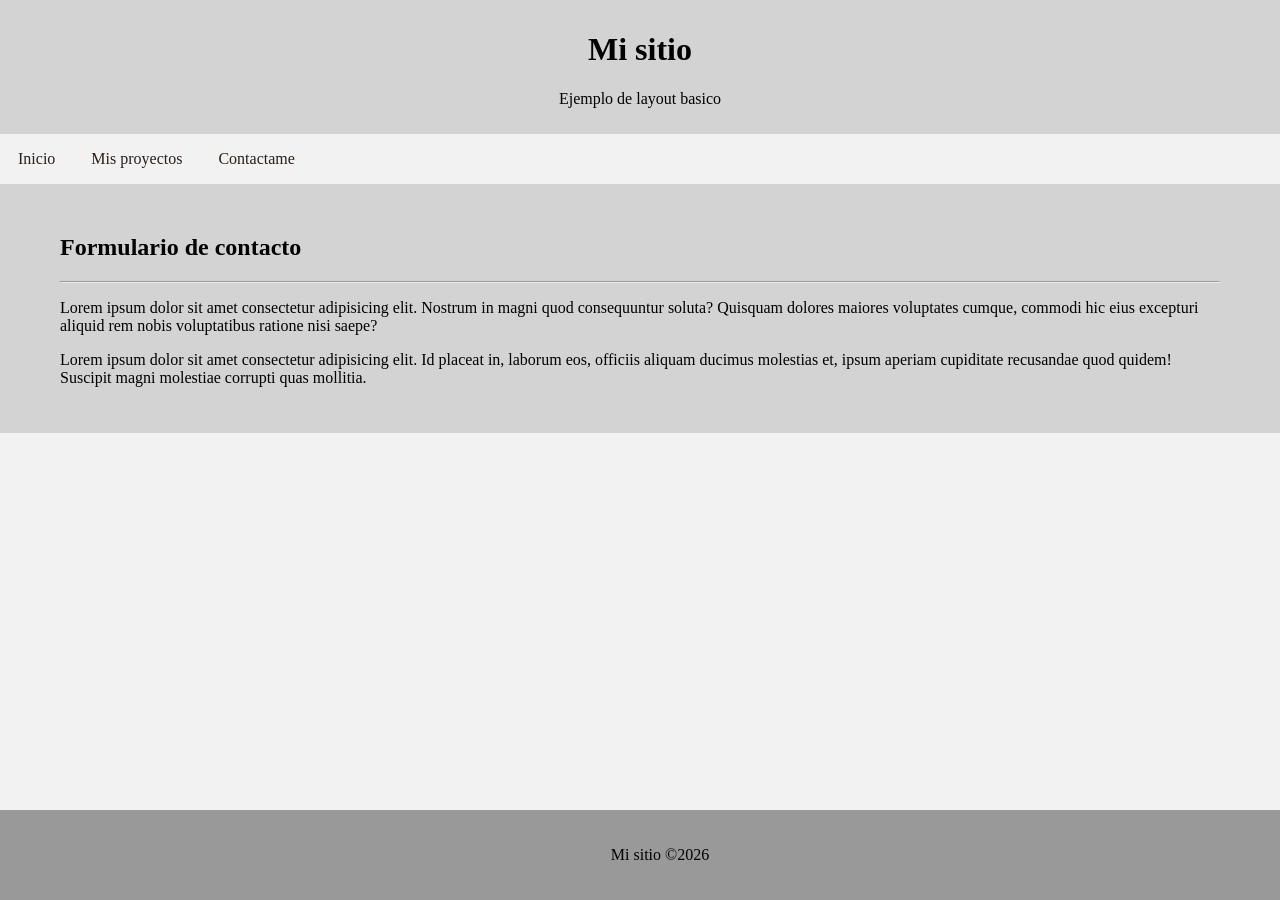
==== contacto.html @ da56fbd6 "Add files via upload" ====
<!DOCTYPE html>
<html lang="en">
<head>
    <meta charset="UTF-8">
    <meta name="viewport" content="width=device-width, initial-scale=1.0">
    <title>Mi sitio</title>
    <link rel="stylesheet" href="css/style.css">
</head>
<body>
    <header>
        <h1>Mi sitio</h1>
        <p>Ejemplo de layout basico</p>
    </header>
    <nav>
        <a href="index.html">Inicio</a>
        <a href="proyectos.html">Mis proyectos</a>
        <a href="contacto.html">Contactame</a>
    </nav>
    <main>
        <h2>Formulario de contacto</h2>
        <hr>
        <p>Lorem ipsum dolor sit amet consectetur adipisicing elit. Nostrum in magni quod consequuntur soluta? Quisquam dolores maiores voluptates cumque, commodi hic eius excepturi aliquid rem nobis voluptatibus ratione nisi saepe?</p>
        <p>Lorem ipsum dolor sit amet consectetur adipisicing elit. Id placeat in, laborum eos, officiis aliquam ducimus molestias et, ipsum aperiam cupiditate recusandae quod quidem! Suscipit magni molestiae corrupti quas mollitia.</p>
    </main>
    <footer>
        <p>Mi sitio &copy;2026</p>
    </footer>
</body>
</html>
---- css/style.css ----
body{
    margin: 0;
    padding: 0;
    background-color: #F2F2F2;
}
header{
    background-color: lightgrey;
    padding: 10px;
    text-align: center;
}
nav{
    display: flex;
    background-color: #A67BB;
    margin: 0px;
    padding: 0px;
}
nav a{
    display: block;
    color: #2c1e16;
    padding: 16px 18px;
    text-decoration: none;
    margin
}
nav a:hover{
    background-color: #0a0a0a;
    color: #ffffff;
}
main{
    margin-bottom: 50px;
    padding: 30px 60px;
    background-color: lightgray;
}
footer{
    text-align: center;
    padding: 20px;
    background-color: #999;
    position: fixed;
    bottom: 0;
    width: 100%;
}
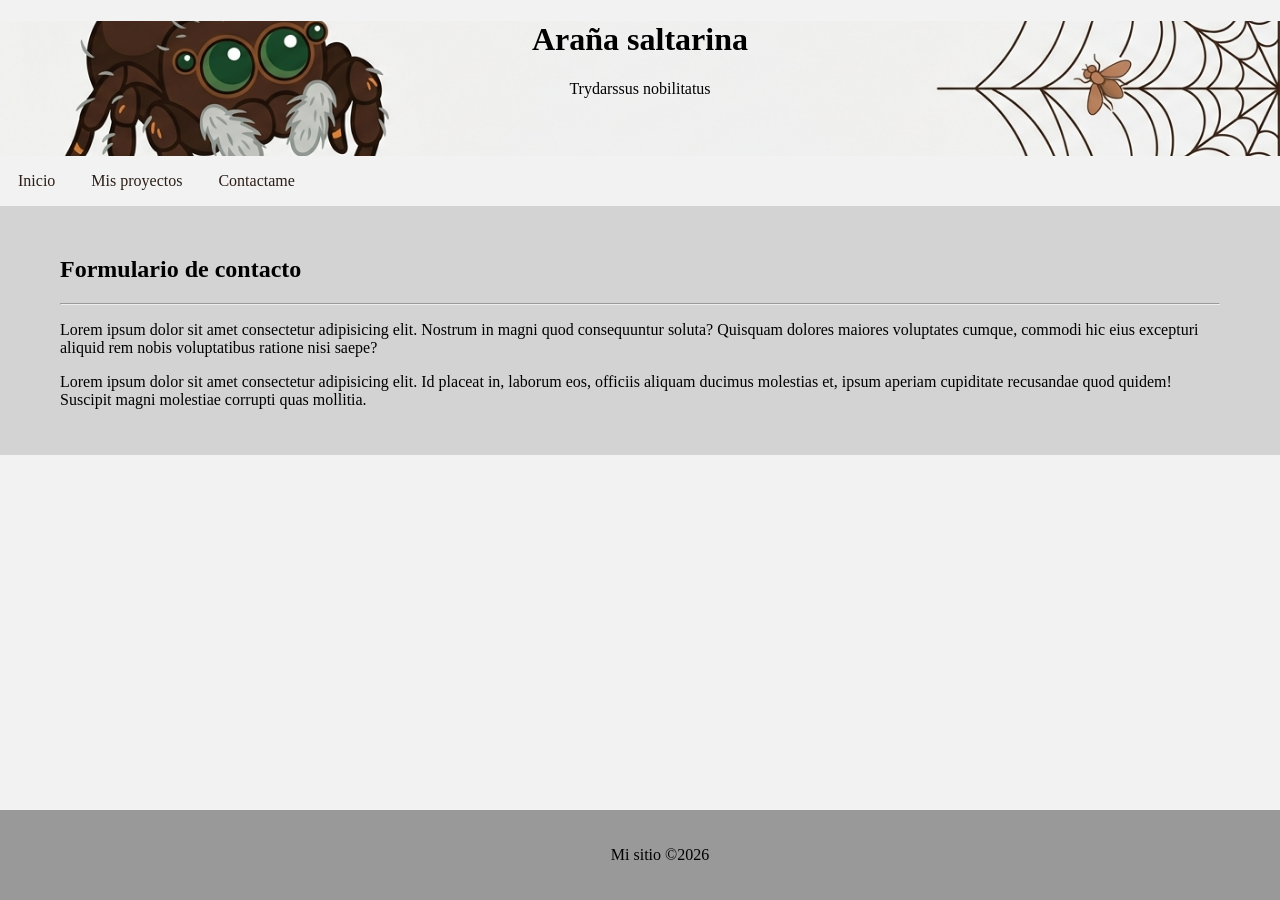
==== commit 6c422f13: "Add files via upload" ====
--- a/contacto.html
+++ b/contacto.html
@@ -8,8 +8,8 @@
 </head>
 <body>
     <header>
-        <h1>Mi sitio</h1>
-        <p>Ejemplo de layout basico</p>
+        <h1>Araña saltarina</h1>
+        <p>Trydarssus nobilitatus</p>
     </header>
     <nav>
         <a href="index.html">Inicio</a>
--- a/css/style.css
+++ b/css/style.css
@@ -4,8 +4,11 @@
     background-color: #F2F2F2;
 }
 header{
-    background-color: lightgrey;
-    padding: 10px;
+    background-image: url("../foto.jpg");
+    background-size: cover;
+    background-position: center;
+    height: 15vh;
+    width: 100%;
     text-align: center;
 }
 nav{
@@ -37,4 +40,23 @@
     position: fixed;
     bottom: 0;
     width: 100%;
+}
+ul {
+  list-style-type: none;
+  margin: 0;
+  padding: 0;
+  width: 200px;
+  background-color: #f1f1f1;
+}
+
+li a {
+  display: block;
+  color: black;
+  padding: 8px 16px;
+  text-decoration: none;
+}
+
+li a:hover {
+  background-color: #555555;
+  color: white;
 }
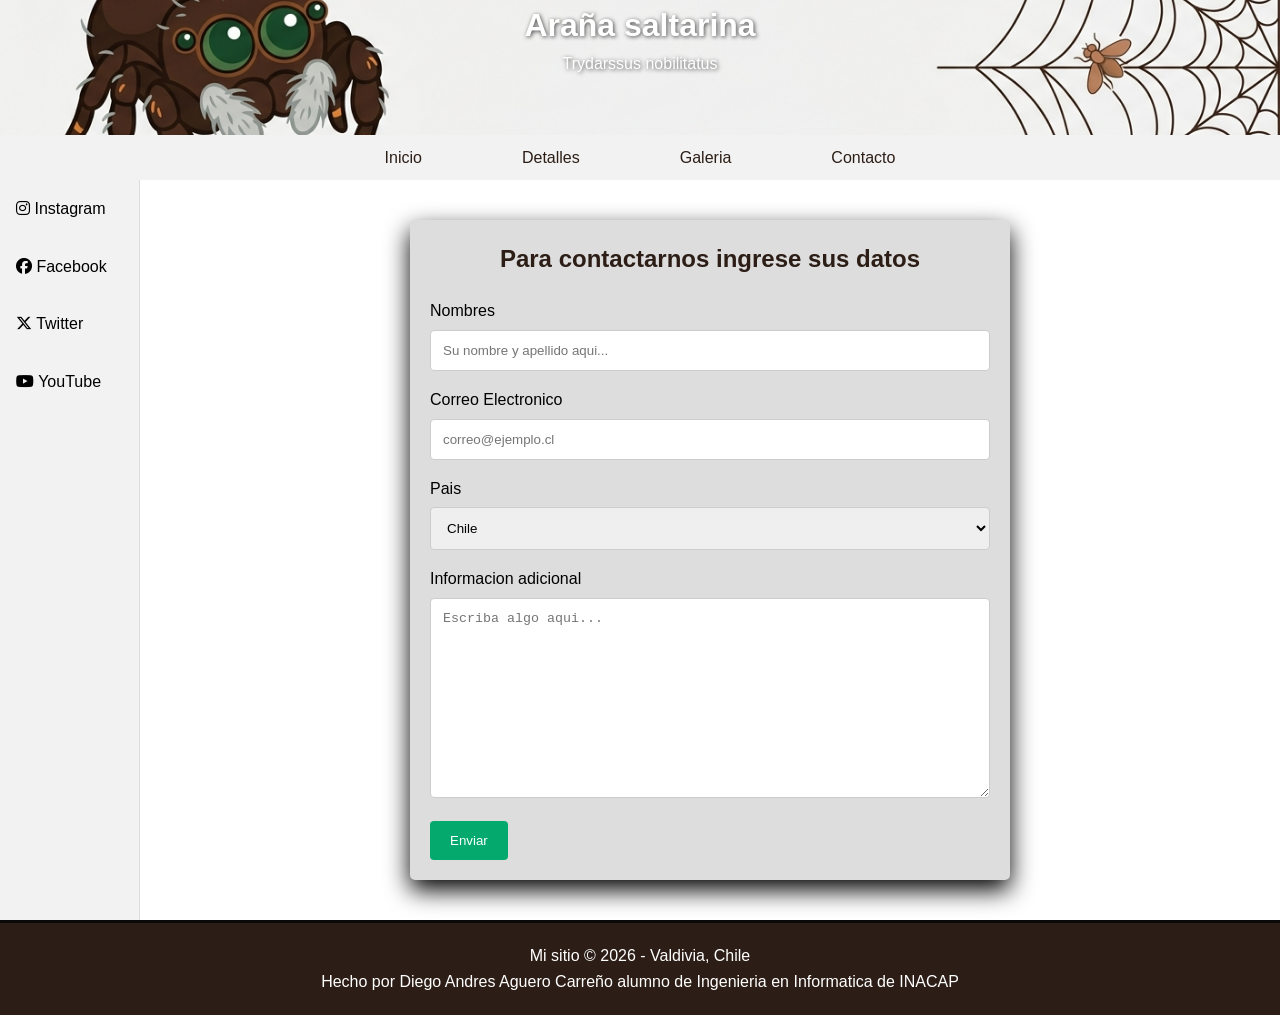
==== commit 9af1b265: "Add files via upload" ====
--- a/contacto.html
+++ b/contacto.html
@@ -1,29 +1,73 @@
 <!DOCTYPE html>
-<html lang="en">
-<head>
-    <meta charset="UTF-8">
-    <meta name="viewport" content="width=device-width, initial-scale=1.0">
-    <title>Mi sitio</title>
-    <link rel="stylesheet" href="css/style.css">
+<html lang="es"> <head>
+    <meta charset="utf-8">
+    <meta name="viewport" content="width=device-width, initial-scale=1">
+    <title>Araña Saltarina - Trydarssus nobilitatus</title>
+    <link rel="icon" type="image/png" href="img/telarana.png">
+    <link rel="stylesheet" href="css/stylemain.css">
+    <link rel="stylesheet" href="https://cdnjs.cloudflare.com/ajax/libs/font-awesome/6.5.1/css/all.min.css">
 </head>
 <body>
-    <header>
-        <h1>Araña saltarina</h1>
-        <p>Trydarssus nobilitatus</p>
-    </header>
-    <nav>
-        <a href="index.html">Inicio</a>
-        <a href="proyectos.html">Mis proyectos</a>
-        <a href="contacto.html">Contactame</a>
-    </nav>
-    <main>
-        <h2>Formulario de contacto</h2>
-        <hr>
-        <p>Lorem ipsum dolor sit amet consectetur adipisicing elit. Nostrum in magni quod consequuntur soluta? Quisquam dolores maiores voluptates cumque, commodi hic eius excepturi aliquid rem nobis voluptatibus ratione nisi saepe?</p>
-        <p>Lorem ipsum dolor sit amet consectetur adipisicing elit. Id placeat in, laborum eos, officiis aliquam ducimus molestias et, ipsum aperiam cupiditate recusandae quod quidem! Suscipit magni molestiae corrupti quas mollitia.</p>
-    </main>
-    <footer>
-        <p>Mi sitio &copy;2026</p>
-    </footer>
+    <div class="top">
+        <header>
+            <h1>Araña saltarina</h1>
+            <p>Trydarssus nobilitatus</p>
+        </header>
+        <nav>
+            <a href="index.html">Inicio</a>
+            <a href="detalles.html">Detalles</a>
+            <a href="galeria.html">Galeria</a>
+            <a href="contacto.html">Contacto</a>
+        </nav>
+    </div>
+    <div class="cuerpo">
+        <aside class="sidenav">
+            <a href="https://instagram.com" target="_blank">
+                <i class="fa-brands fa-instagram"></i> Instagram
+            </a>
+            <a href="https://facebook.com" target="_blank">
+                <i class="fa-brands fa-facebook"></i> Facebook
+            </a>
+            <a href="https://twitter.com" target="_blank">
+                <i class="fa-brands fa-x-twitter"></i> Twitter
+            </a>
+            <a href="https://youtube.com" target="_blank">
+                <i class="fa-brands fa-youtube"></i> YouTube
+            </a>
+        </aside>
+
+        <div class="container">
+        <form action="action_page.php">
+
+            <h2>Para contactarnos ingrese sus datos</h2>
+            <label for="fname">Nombres</label>
+            <input type="text" id="fname" name="firstname" placeholder="Su nombre y apellido aqui...">
+
+            <label for="lname">Correo Electronico</label>
+            <input type="text" id="lname" name="lastname" placeholder="correo@ejemplo.cl">
+
+            <label for="country">Pais</label>
+            <select id="country" name="country">
+            <option value="australia">Chile</option>
+            <option value="canada">Argentina</option>
+            <option value="usa">Peru</option>
+            </select>
+
+            <label for="subject">Informacion adicional</label>
+            <textarea id="subject" name="subject" placeholder="Escriba algo aqui..." style="height:200px"></textarea>
+
+            <input type="submit" value="Enviar">
+
+        </form>
+        </div>
+    </div>
+
+    <div class="bot">
+      <footer>
+        <p>Mi sitio &copy; 2026 - Valdivia, Chile</p>
+        <p>Hecho por Diego Andres Aguero Carreño alumno de Ingenieria en Informatica de INACAP</p>
+      </footer>
+    </div>
+
 </body>
 </html>
--- a/css/stylemain.css
+++ b/css/stylemain.css
@@ -0,0 +1,235 @@
+* {
+    margin: 0;
+    padding: 0;
+    box-sizing: border-box;
+}
+
+body {
+    font-family: Arial, Helvetica, sans-serif;
+    line-height: 1.6;
+}
+.top{
+  display: flex;
+  flex-direction: column;
+  gap: 0;
+}
+.container h2{
+    text-align: center;
+    margin-bottom: 20px;
+    color: #2c1e16;
+}
+
+.img-integrada-derecha {
+    float: right;        /* Empuja la imagen a la derecha */
+    width: 250px;        /* Tamaño moderado para que no use toda la pantalla */
+    margin-left: 20px;   /* Separa el texto de la imagen */
+    margin-bottom: 10px;
+    border-radius: 8px;
+    box-shadow: 3px 3px 10px rgba(0,0,0,0.1);
+}
+
+.img-integrada-izquierda {
+    float: left;         /* Empuja la imagen a la izquierda */
+    width: 250px;
+    margin-right: 20px;  /* Separa el texto por la derecha */
+    margin-bottom: 10px;
+    border-radius: 8px;
+    box-shadow: 3px 3px 10px rgba(0,0,0,0.1);
+}
+
+header {
+    background-image: url("../img/foto.jpg");
+    background-size: cover;
+    background-position: center;
+    height: 15vh; 
+    width: 100%;
+    text-align: center;
+    display: flex;
+    flex-direction: column;
+    justify-content: center;
+    color: white; 
+    text-shadow: 1px 1px 4px rgba(0,0,0,0.7);
+    display: block;
+    margin-bottom: 0;
+}
+
+nav {
+    display: flex;
+    background-color: #f2f2f2;
+    justify-content: center;
+    height: 5vh; 
+    margin-top: 0;
+}
+
+nav a {
+    display: block;
+    color: #2c1e16;
+    padding: 0 50px;
+    line-height: 5vh; 
+    text-decoration: none;
+}
+
+nav a:hover {
+    background-color: #ddd;
+}
+
+.cuerpo {
+    display: flex;
+    min-height: 80vh; 
+    align-items: stretch;
+}
+
+/* Sidebar estilo Wikipedia */
+.sidenav {
+    width: 140px;
+    background-color: #f2f2f2;
+    border-right: 1px solid #ddd;
+    display: flex;
+    flex-direction: column;
+}
+
+.sidenav a {
+    color: black;
+    padding: 16px;
+    text-decoration: none;
+}
+
+.sidenav a:hover {
+    background-color: #ddd;
+}
+
+/* Área de contenido */
+.content {
+    flex: 1;
+    padding: 40px; 
+    overflow-y: auto;
+}
+
+/* 4. ELEMENTOS INTERNOS */
+table, th, td {
+    border: 1px solid #ccc;
+    border-collapse: collapse;
+    padding: 12px;
+    text-align: left;
+}
+
+th {
+    background-color: #f9f9f9;
+}
+
+footer {
+    background-color: #2c1e16;
+    color: #ffffff;
+    text-align: center;
+    padding: 20px 0;
+    width: 100%;
+    border-top: 3px solid #0a0a0a;
+    position: relative; 
+    z-index: 10;
+}
+
+/* Style inputs with type="text", select elements and textareas */
+input[type=text], select, textarea {
+  width: 100%; /* Full width */
+  padding: 12px; /* Some padding */ 
+  border: 1px solid #ccc; /* Gray border */
+  border-radius: 4px; /* Rounded borders */
+  box-sizing: border-box; /* Make sure that padding and width stays in place */
+  margin-top: 6px; /* Add a top margin */
+  margin-bottom: 16px; /* Bottom margin */
+  resize: vertical /* Allow the user to vertically resize the textarea (not horizontally) */
+}
+
+/* Style the submit button with a specific background color etc */
+input[type=submit] {
+  background-color: #04AA6D;
+  color: white;
+  padding: 12px 20px;
+  border: none;
+  border-radius: 4px;
+  cursor: pointer;
+}
+
+/* When moving the mouse over the submit button, add a darker green color */
+input[type=submit]:hover {
+  background-color: #45a049;
+}
+
+/* Add a background color and some padding around the form */
+.container {
+  border-radius: 5px;
+  background-color: #ddd;
+  padding: 20px;
+  max-width: 600px; 
+  margin: 40px auto;
+  box-shadow: 0 10px 25px 000; /* Sombra suave */
+}
+.gallery {
+  display: grid;
+  grid-template-columns: repeat(auto-fit, minmax(min(300px, 100%), 1fr));
+  gap: 2em;
+  padding: 2em;
+  pointer-events: none;
+
+  img {
+    display: block;
+    width: 100%;
+    border-radius: .25em;
+    transition: 250ms 50ms;
+    pointer-events: auto;
+  }
+  
+  &:hover img:not(:hover) {
+    filter: saturate(.2) opacity(.5);
+  }
+}
+.gallery a {
+  display: block; /* Para que el enlace envuelva bien la imagen */
+  border-radius: .25em;
+  overflow: hidden; /* Corta lo que sobre de la imagen */
+  transition: 250ms;
+}
+
+.gallery img {
+  display: block;
+  width: 100%;
+  height: 250px;      /* OBLIGATORIO: Todas las miniaturas medirán lo mismo de alto */
+  object-fit: cover;  /* OBLIGATORIO: Evita que la foto se estire o aplaste */
+  border-radius: .25em;
+  transition: 250ms 50ms;
+  cursor: pointer;
+}
+
+
+.tabla-estilo {
+    width: 100%;
+    max-width: 600px;
+    margin: 20px auto;
+    border-collapse: collapse;
+    box-shadow: 0 4px 8px rgba(0,0,0,0.1);
+}
+
+.tabla-estilo th {
+    background-color: #2c1e16;
+    color: white;
+    padding: 15px;
+    text-align: left;
+}
+
+.tabla-estilo td {
+    padding: 12px;
+    border-bottom: 1px solid #ddd;
+}
+
+.tabla-estilo tr:nth-child(even) {
+    background-color: #f9f9f9;
+}
+
+.tabla-estilo em {
+    color: coral; /* Le da un toque de color a los nombres científicos */
+    font-style: italic;
+}
+
+
+
+
